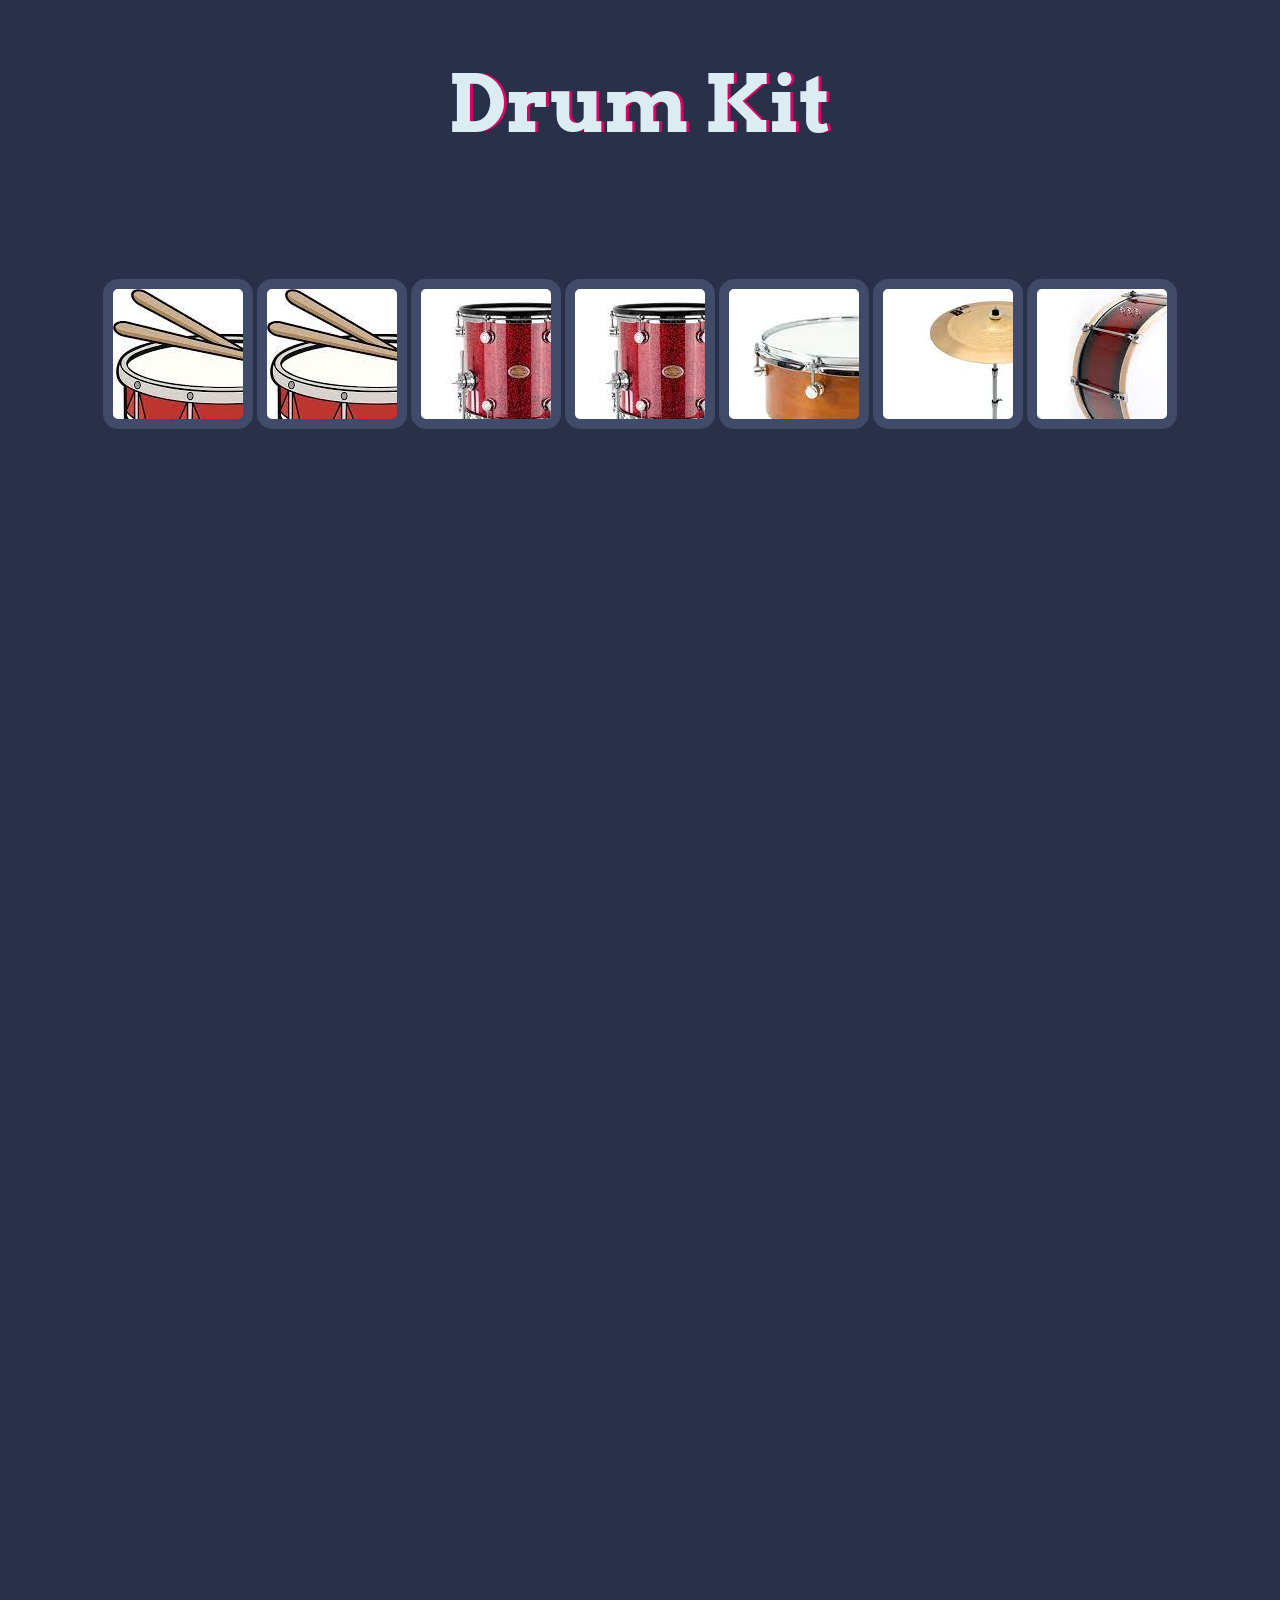
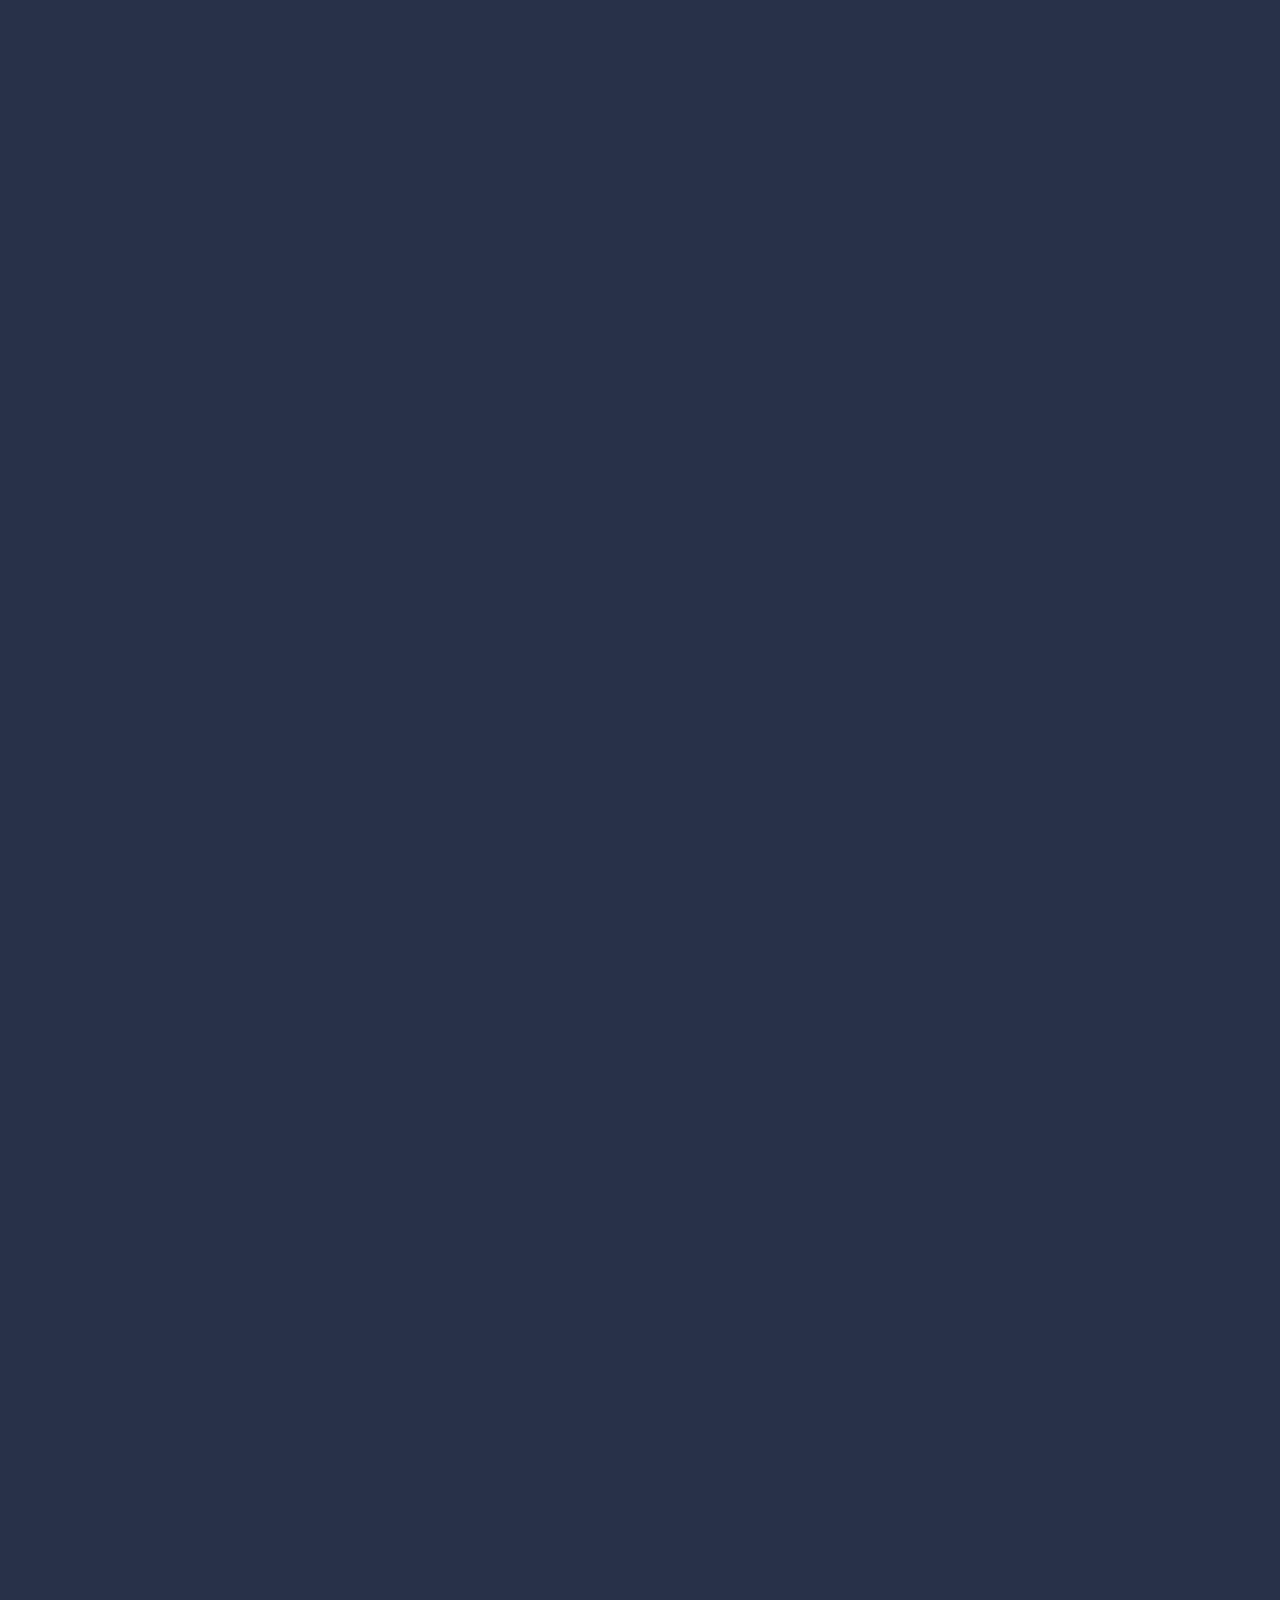
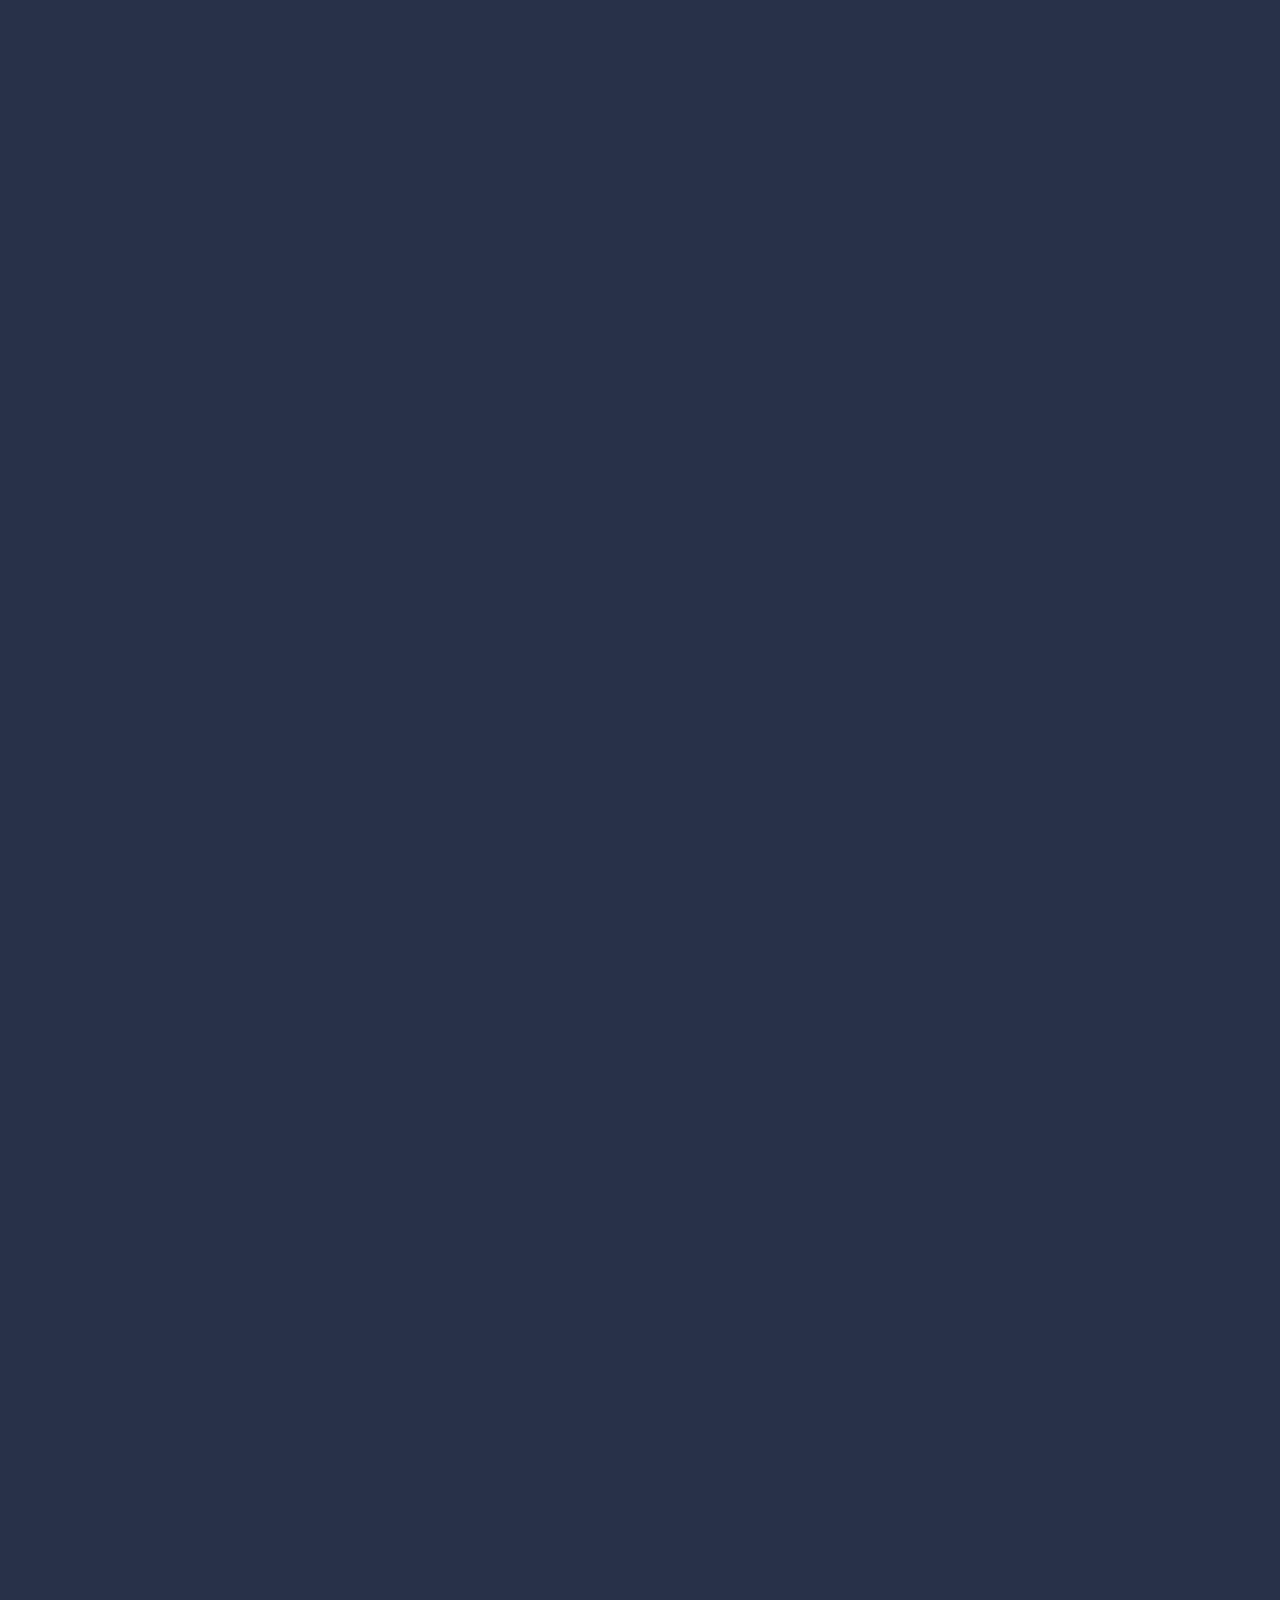
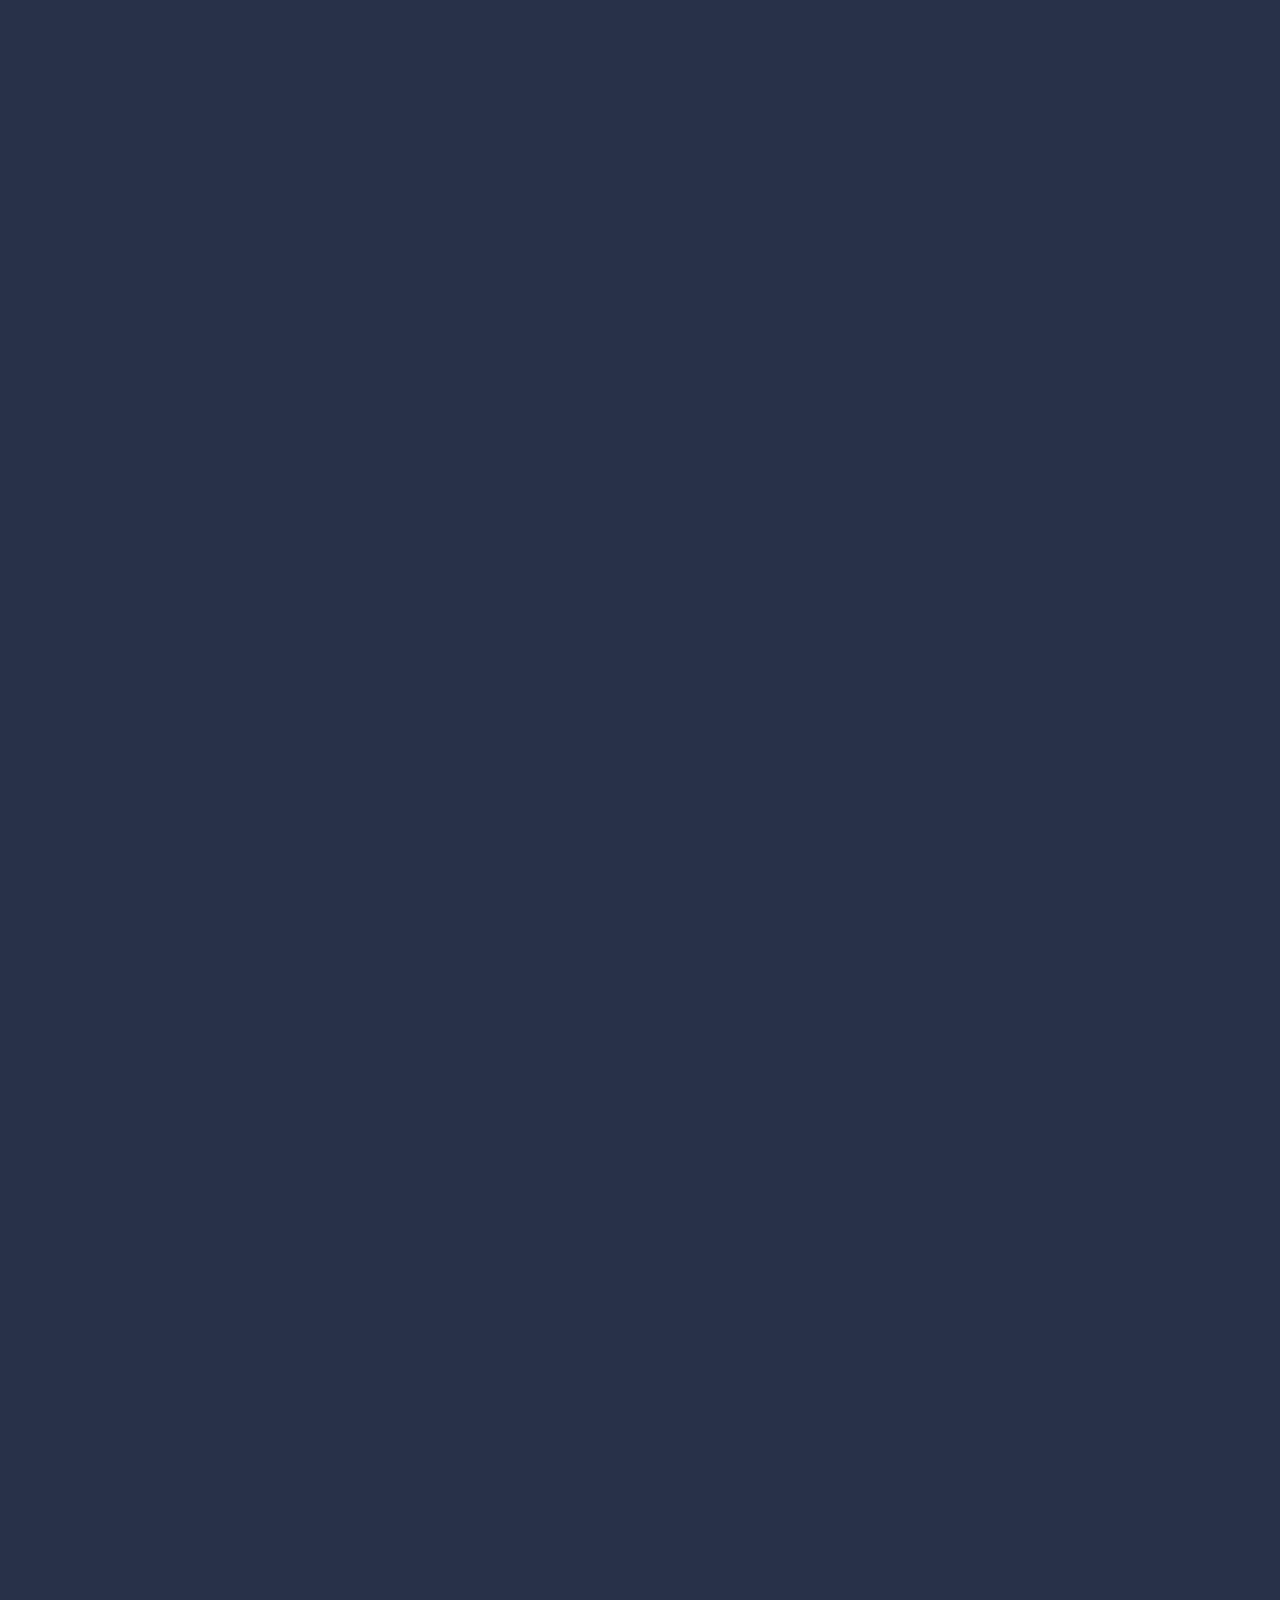
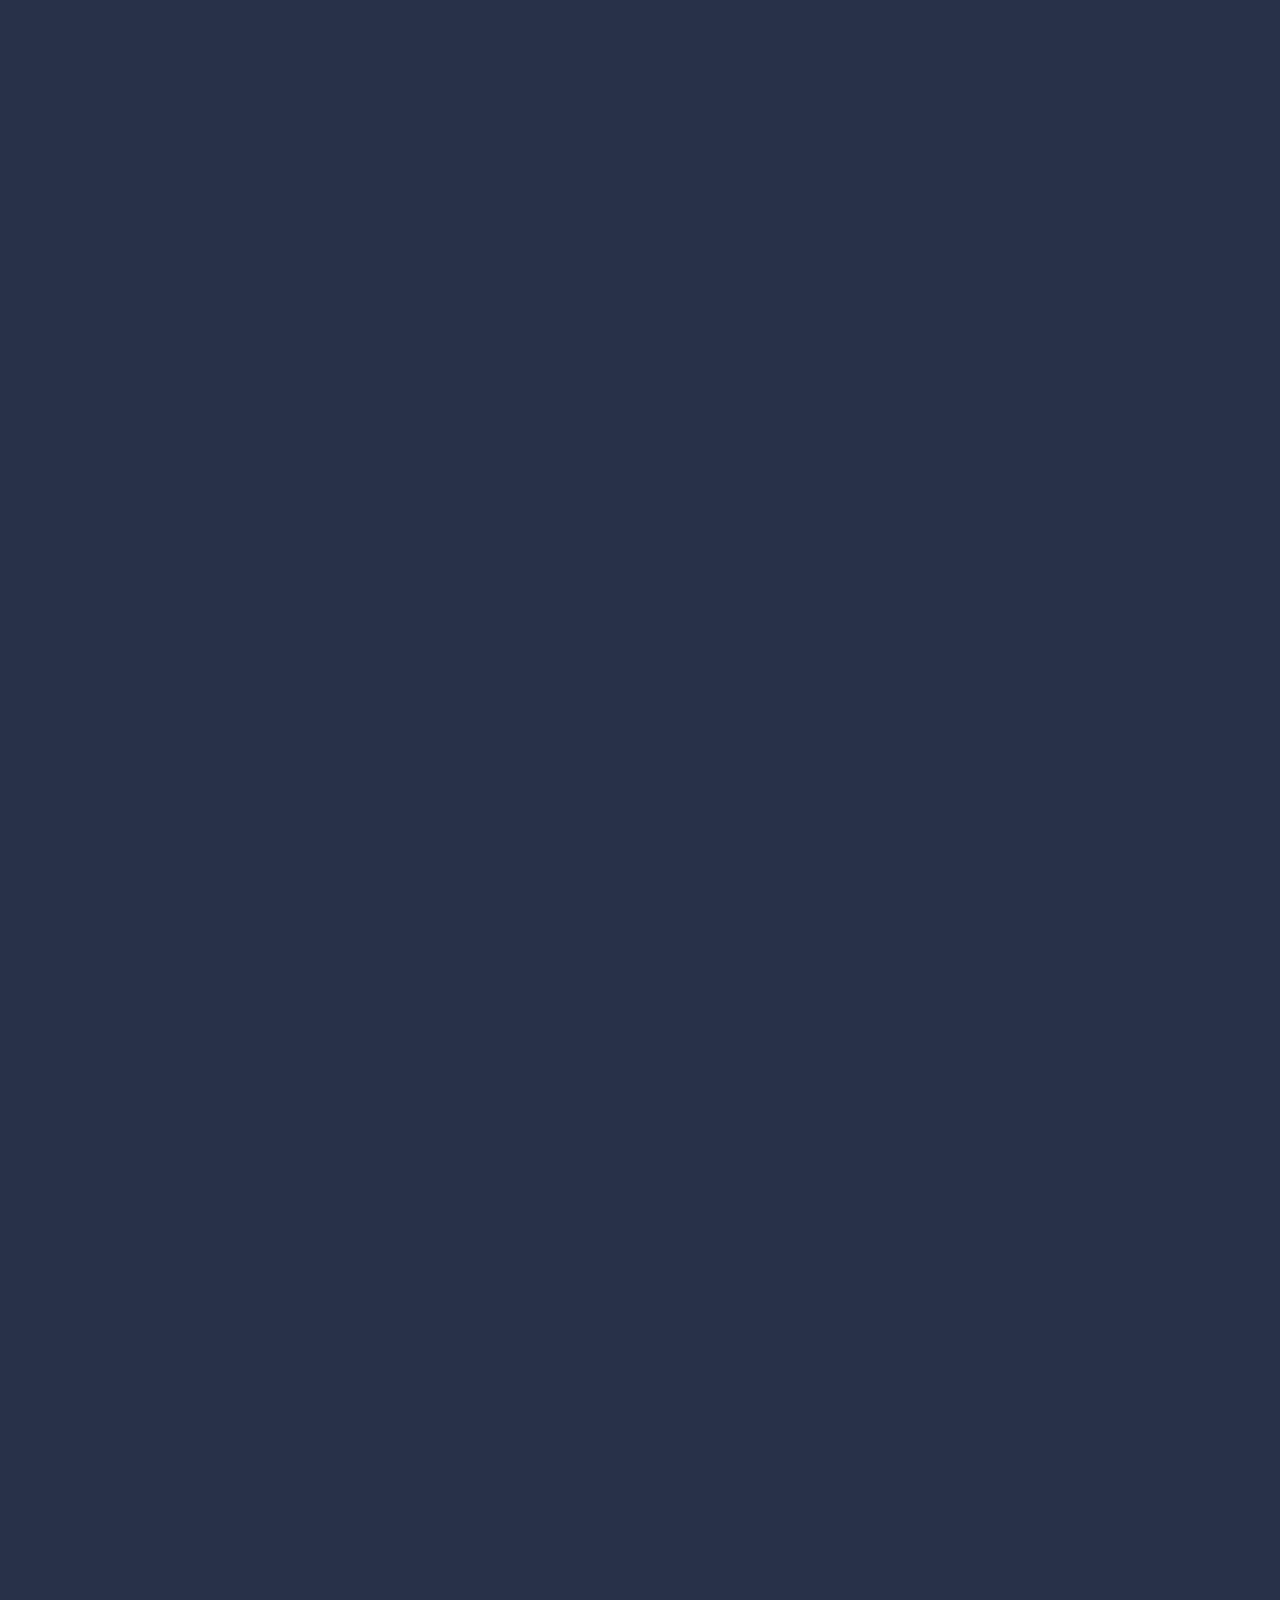
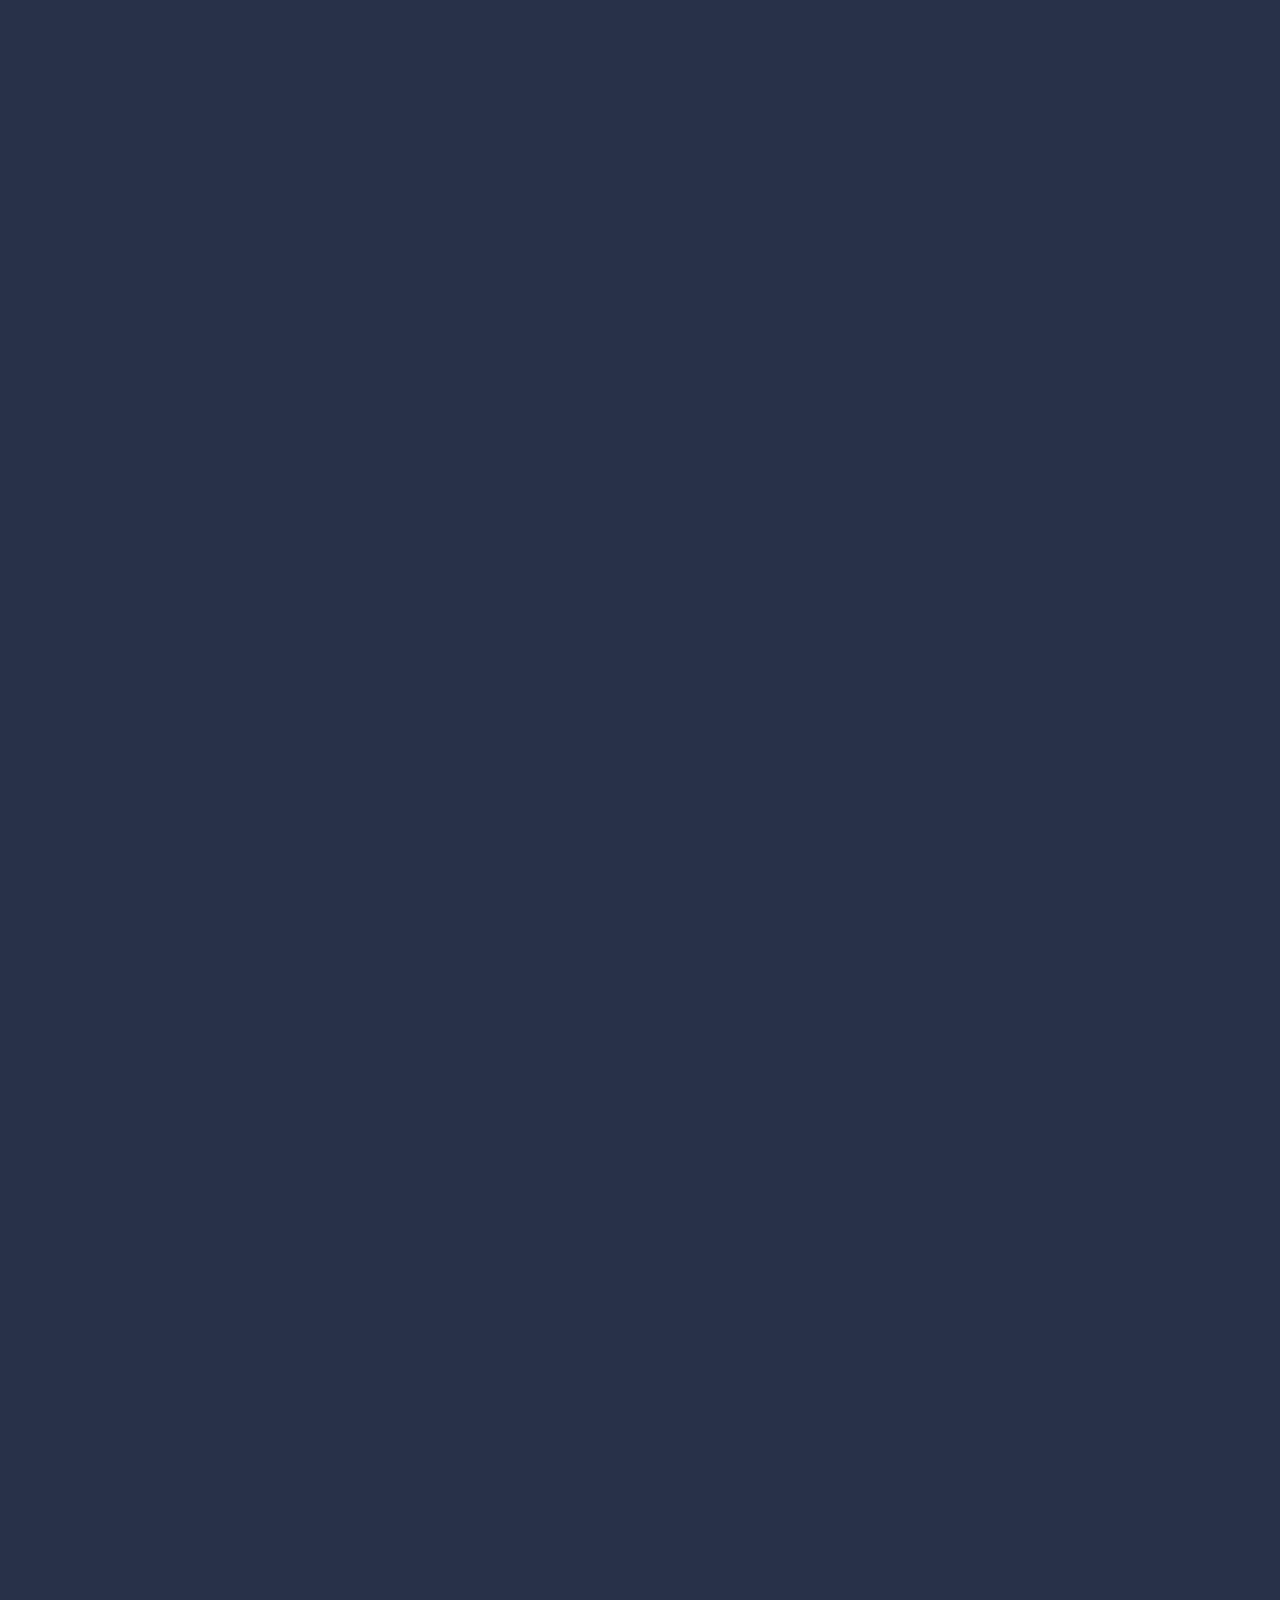
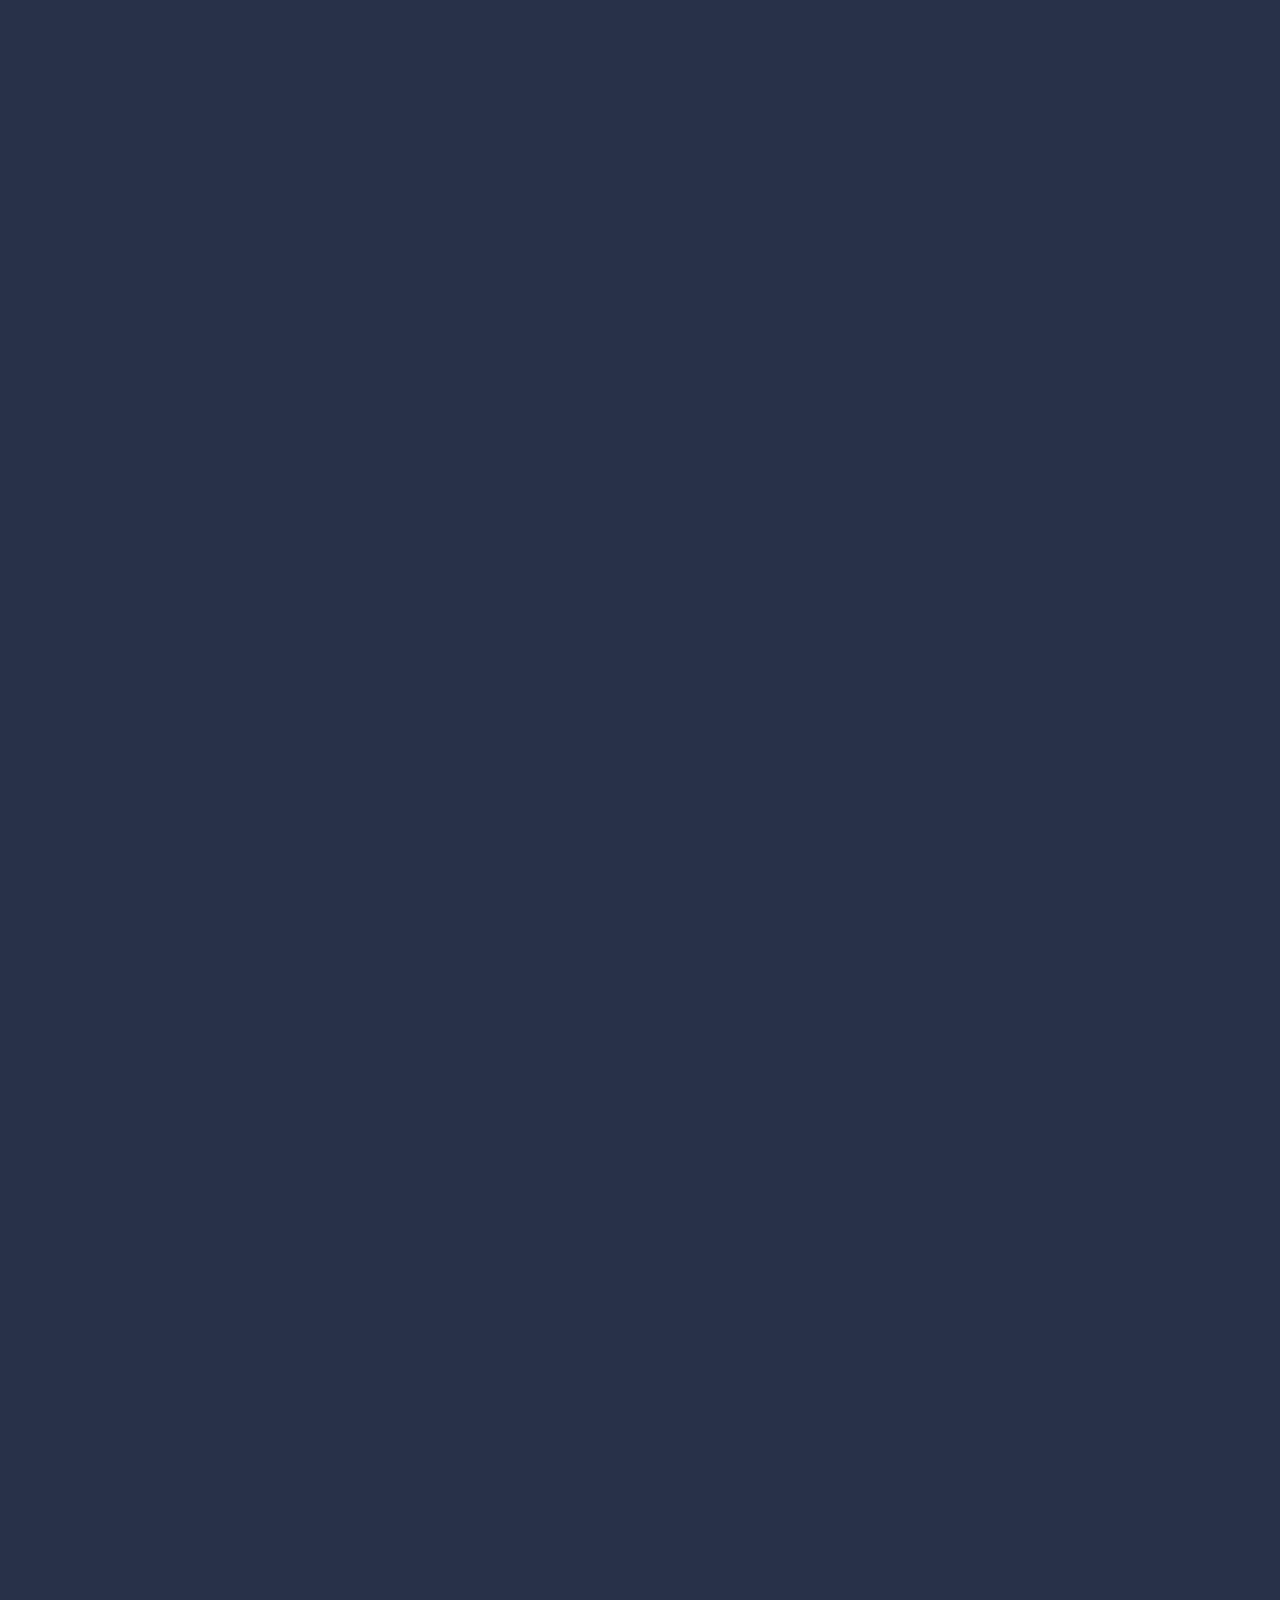
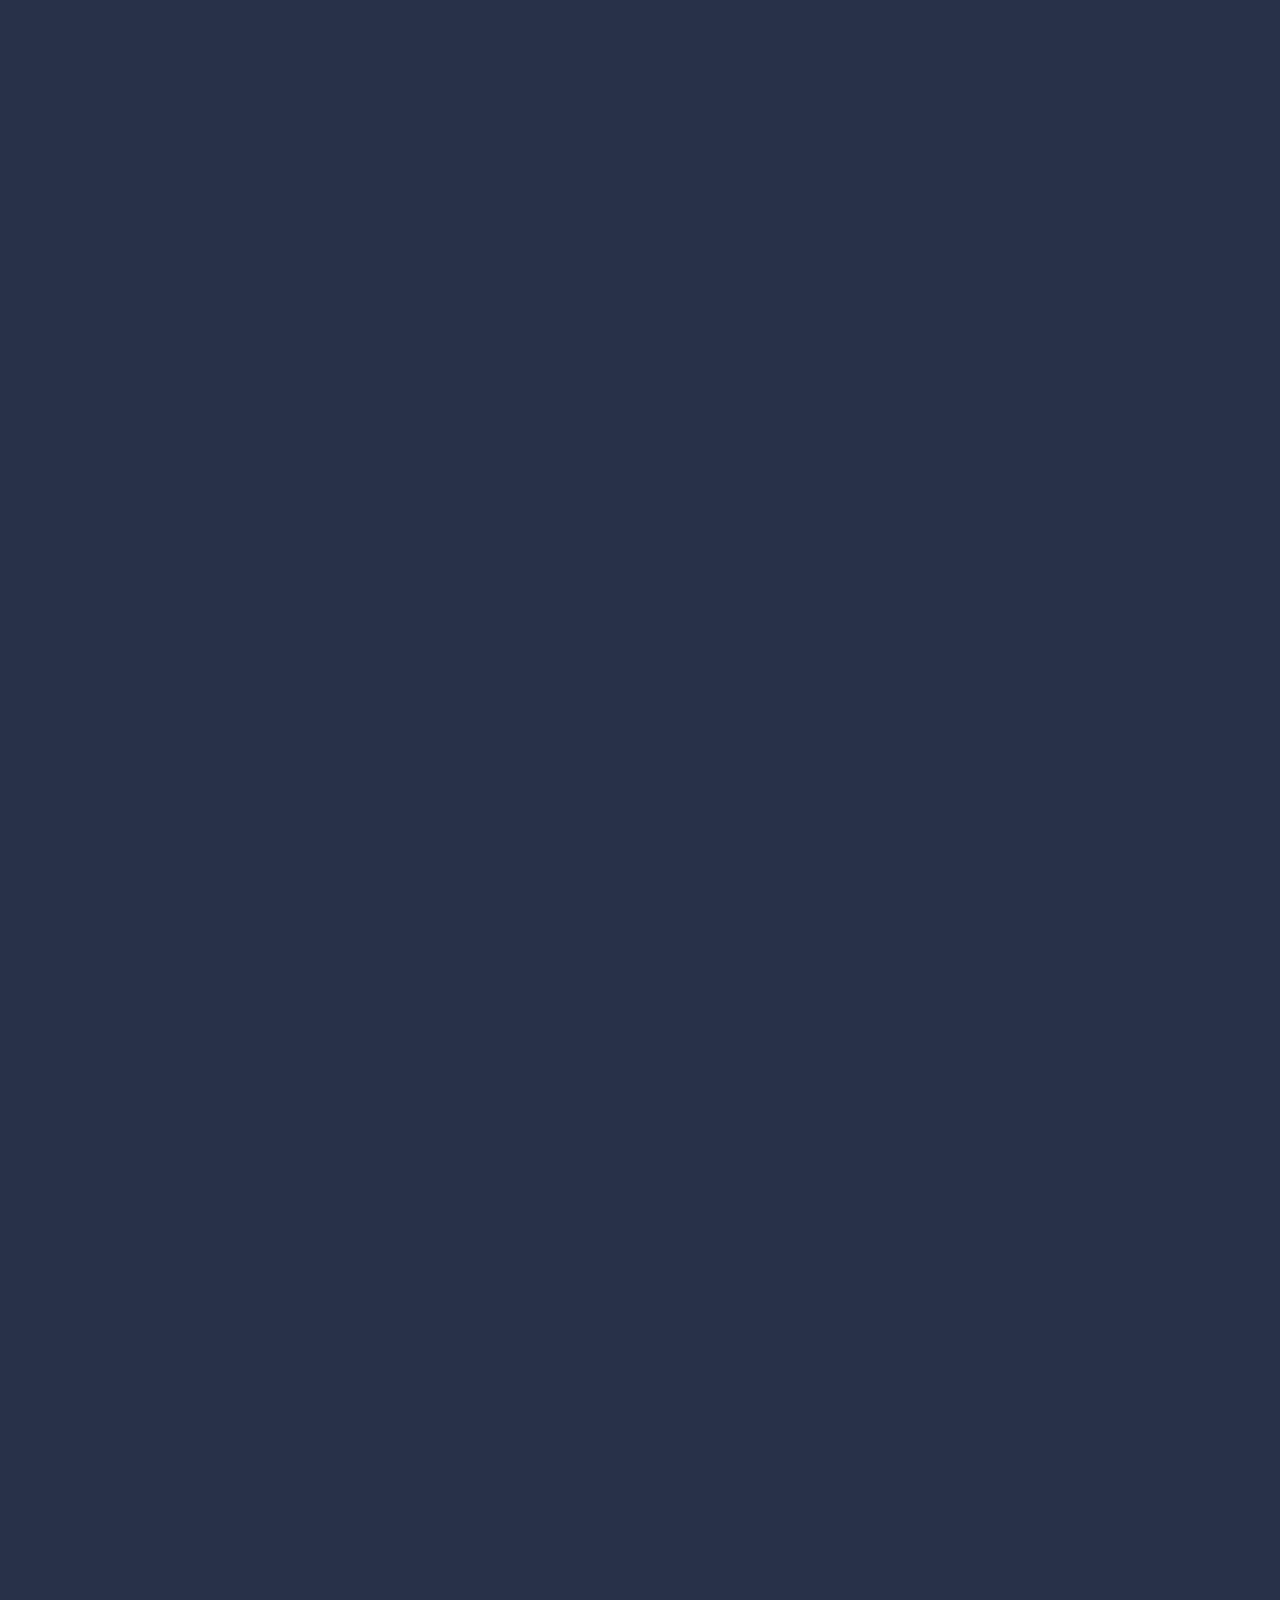
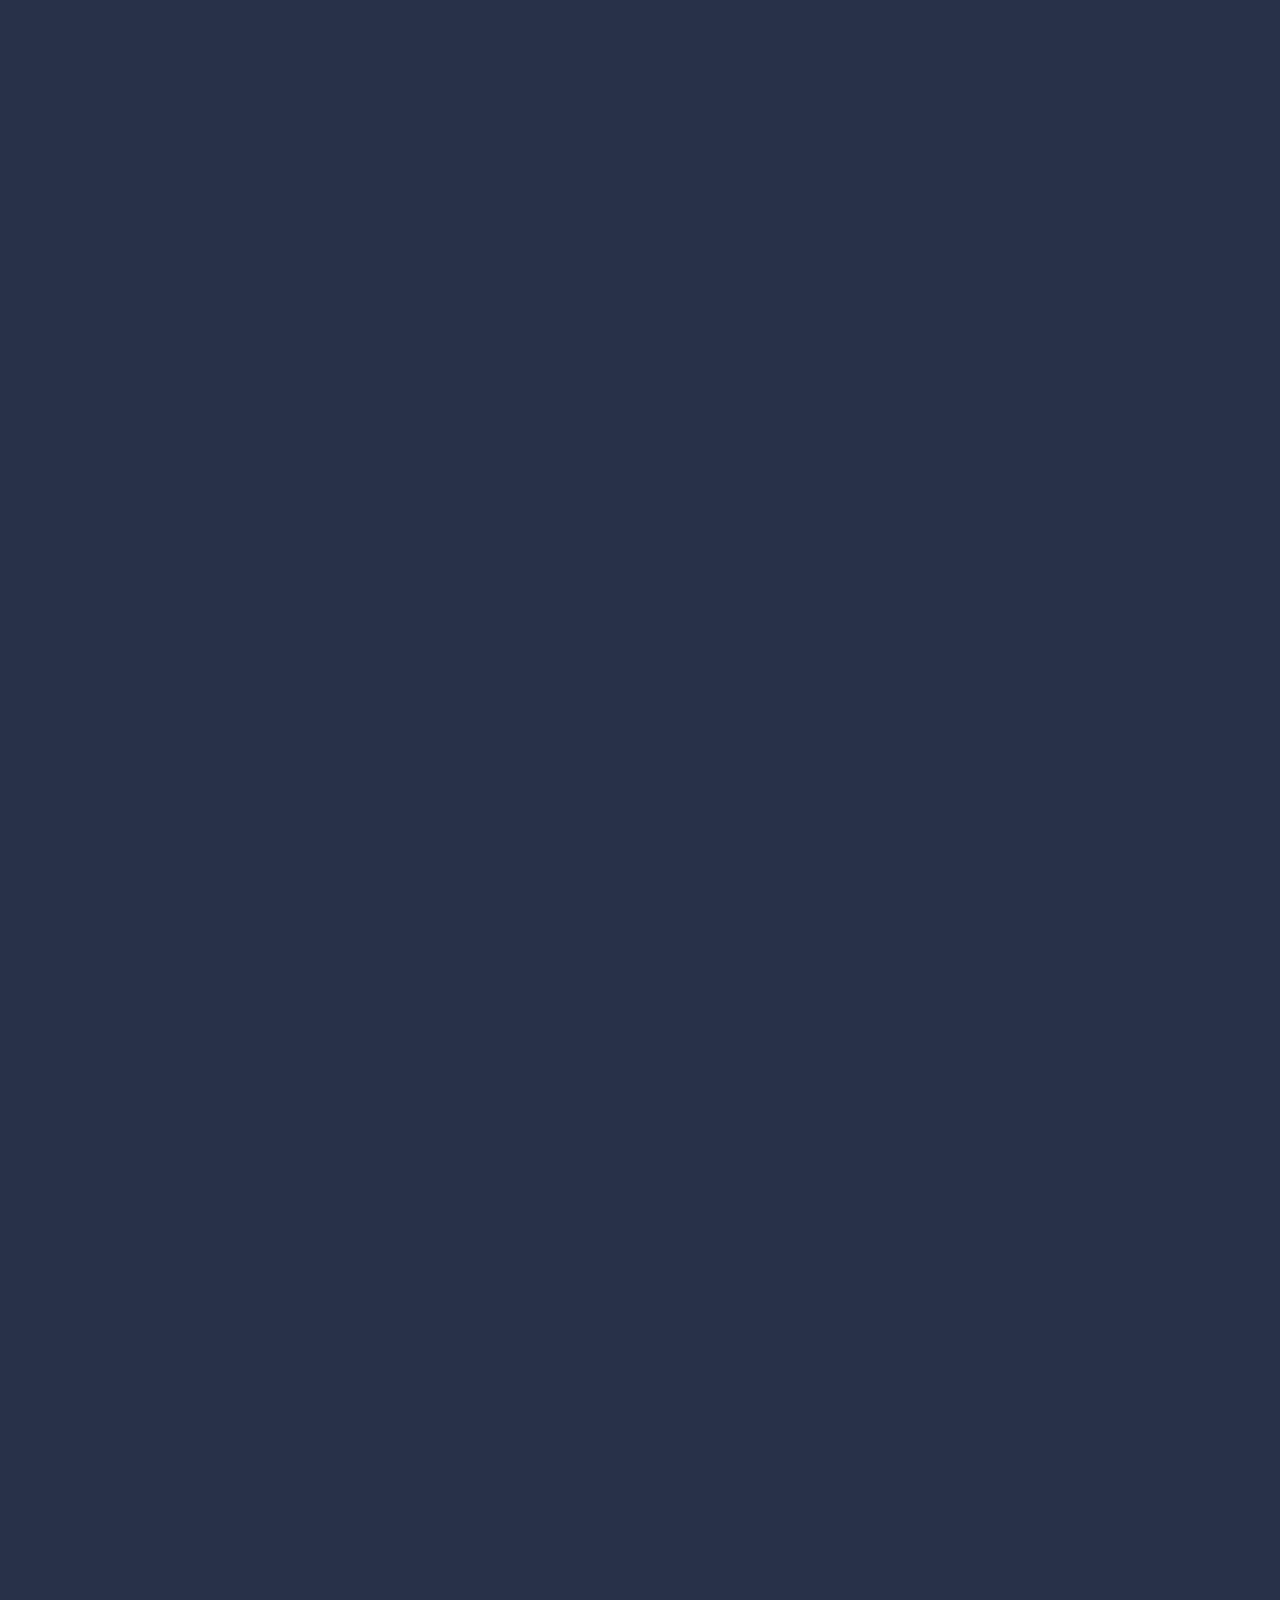
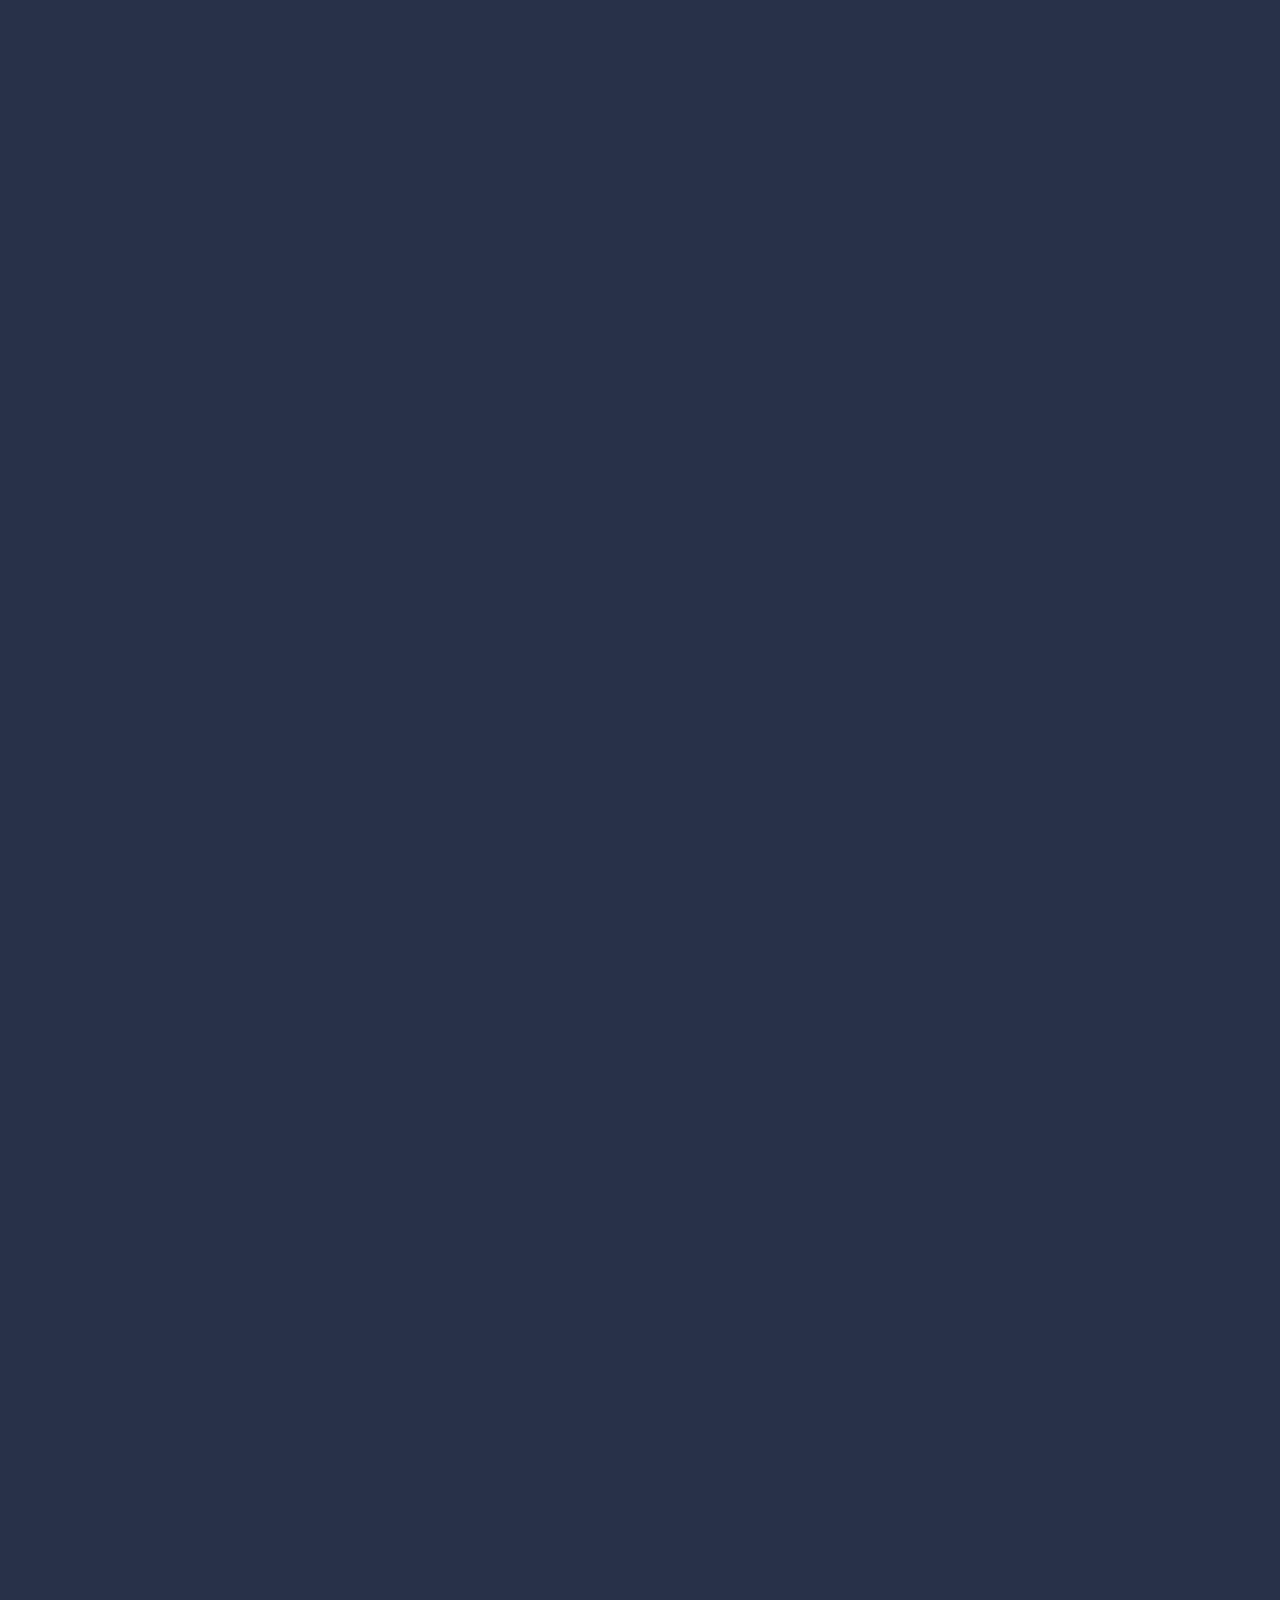
==== Drum Kit/index.html @ fec6d63b "the drum hussle" ====
<!DOCTYPE html>
<html lang="en">
<head>
    <meta charset="UTF-8">
    <meta http-equiv="X-UA-Compatible" content="IE=edge">
    <meta name="viewport" content="width=device-width, initial-scale=1.0">
    <title>Drum Kit</title>
    <link href="https://fonts.googleapis.com/css2?family=Arvo&display=swap" rel="stylesheet">
    <link rel="stylesheet" href="style.css">
</head>
<body>
    <h1 id="title">Drum Kit</h1>
    <div class="set">
        <button class="w drum">w</button>
        <button class="a drum">a</button>
        <button class="s drum">s</button>
        <button class="d drum">d</button>
        <button class="j drum">j</button>
        <button class="k drum">k</button>
        <button class="l drum">l</button>
    </div>

    <script src="index.js"></script>

</body>
    <footer> Costa Original Product</footer>
</html>
---- Drum Kit/style.css ----
body {
    text-align: center;
    background-color: #283149 ;
}

h1 {
    font-size: 5rem;
    color: #DBEDF3;
    font-family: "Arvo", cursive;
    text-shadow: 3px 0 #DA0463;
}

footer{
    color: #DBEDF3;
    font-family: sans-serif;
}

.w {
    background-image: url("images/tom-1.jpeg");
}

.a {
    background-image: url("images/tom-2.jpeg");
}

.s {
    background-image: url("images/tom-3.jpeg");
}

.d {
    background-image: url("images/tom-4.jpeg");
}

.j {
    background-image: url("images/tom-5.jpeg");
}

.k {
    background-image: url("images/tom-6.jpeg");
}

.l {
    background-image: url("images/tom-7.jpeg");
}

.set {
    margin: 10% auto;
}

.pressed {
    box-shadow: 0 3px 4px 0 #DBEDF3;
}

.red {
    color: red;
}

.drum {
    outline: none;
    border: 10px solid #404B69;
    font-size: 5rem;
    font-family: 'Arvo', cursive;
    line-height: 900;
    color: #DA0463;
    text-shadow: 3px 0 #DBEDF3;
    border-radius: 15px;
    display: inline-block;
    width: 150px;
    height: 150px;
    text-align: center;

}
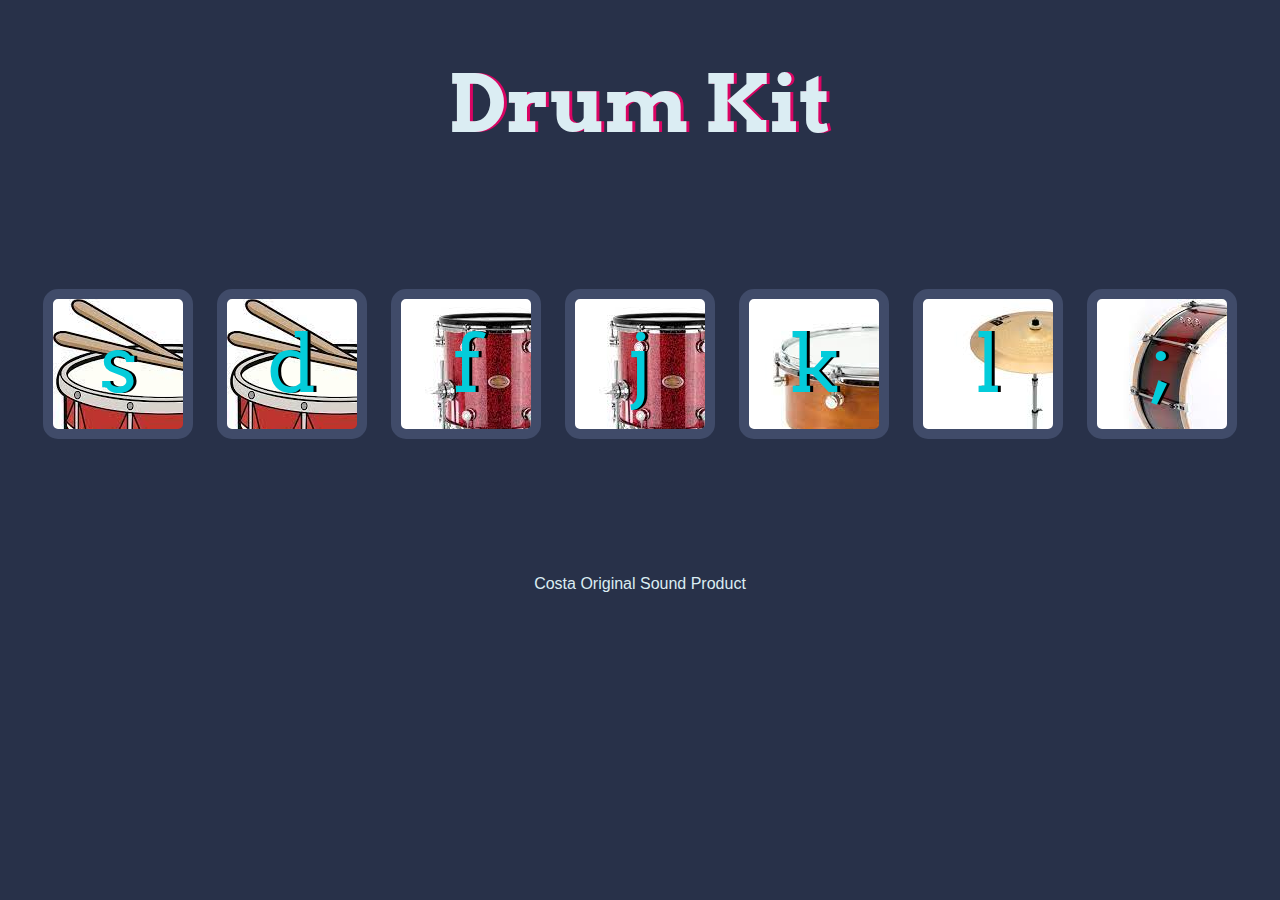
==== commit 07de3d2b: "ready with frontEnd" ====
--- a/Drum Kit/index.html
+++ b/Drum Kit/index.html
@@ -11,17 +11,17 @@
 <body>
     <h1 id="title">Drum Kit</h1>
     <div class="set">
-        <button class="w drum">w</button>
-        <button class="a drum">a</button>
-        <button class="s drum">s</button>
-        <button class="d drum">d</button>
-        <button class="j drum">j</button>
-        <button class="k drum">k</button>
-        <button class="l drum">l</button>
+        <button class="w drum">s</button>
+        <button class="a drum">d</button>
+        <button class="s drum">f</button>
+        <button class="d drum">j</button>
+        <button class="j drum">k</button>
+        <button class="k drum">l</button>
+        <button class="l drum">;</button>
     </div>
 
     <script src="index.js"></script>
 
 </body>
-    <footer> Costa Original Product</footer>
+    <footer> Costa Original Sound Product</footer>
 </html>--- a/Drum Kit/style.css
+++ b/Drum Kit/style.css
@@ -60,13 +60,12 @@
     border: 10px solid #404B69;
     font-size: 5rem;
     font-family: 'Arvo', cursive;
-    line-height: 900;
-    color: #DA0463;
-    text-shadow: 3px 0 #DBEDF3;
+    color: #04ccda;
+    text-shadow: 3px 0 #000000;
     border-radius: 15px;
     display: inline-block;
     width: 150px;
     height: 150px;
     text-align: center;
-
+    margin: 10px;
 }